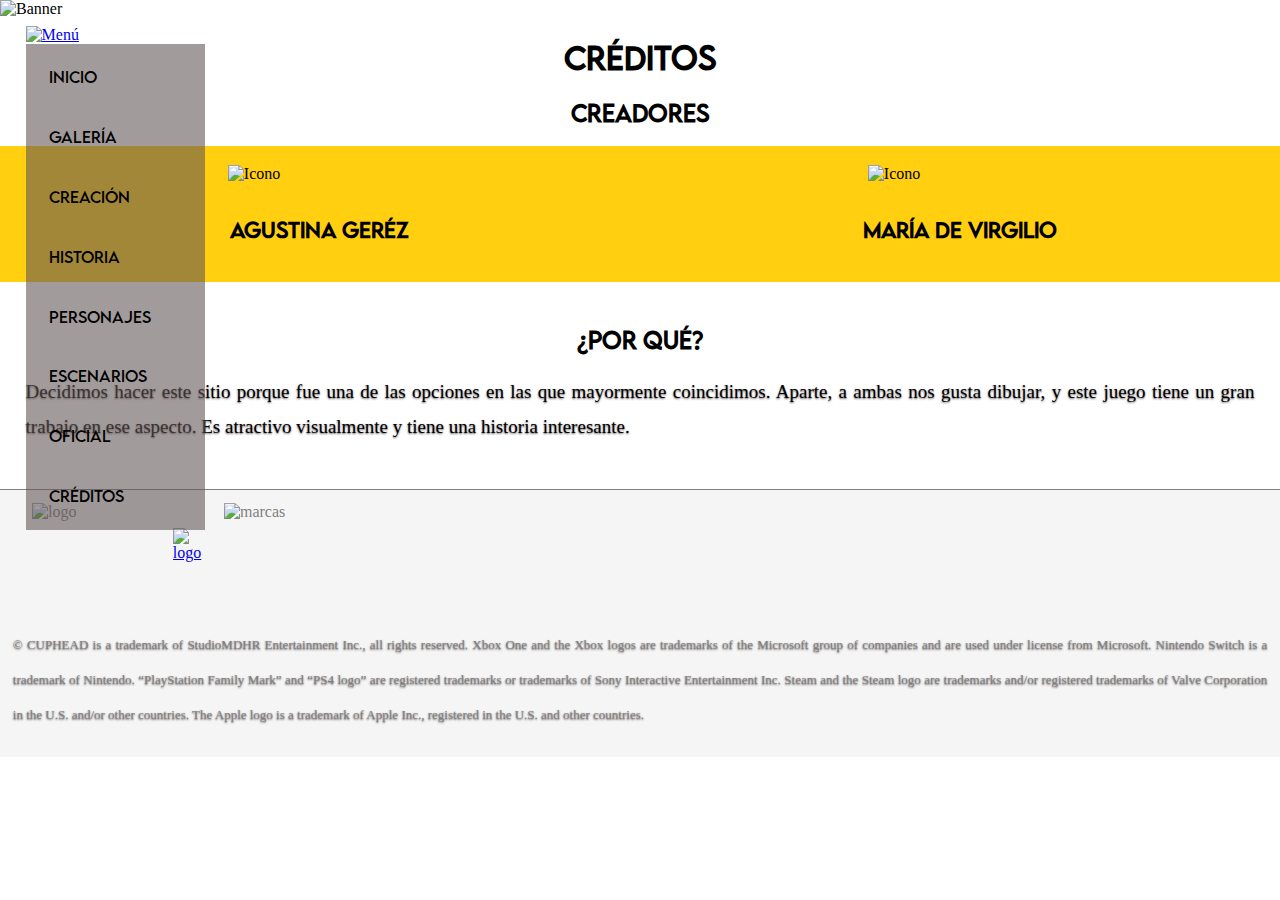
==== creditos.html @ ca02509e "Add files via upload" ====
<!DOCTYPE html>
<html lang="es">
	<head>
	
	<link rel="icon" href="img/logo.ico">
		<title> Créditos </title>
		<meta charset="utf-8">
		<link href="cuphead.css" rel="stylesheet" type="text/css">
		<link rel="icon" href="favicon.ico"> 
		<meta name="viewport" content="width=device-width, initial-scale=1.0">
	</head>
	
	<body>
		<div class="cont">
			<header>
				<nav>
					<div class="links">
						<a href="#" title="Menú">
						<img src="img/menu2.png" alt="Menú">
						</a>
						<div class="desple">
							<ul>
								<li><a href="index.html" title="Inicio"> INICIO </a></li>
								<li><a href="galeria.html" title="Galería"> GALERÍA </a></li>
								<li><a href="creacion.html" title="Creación"> CREACIÓN </a></li>
								<li><a href="historia.html" title="Historia"> HISTORIA </a></li>
								<li><a href="personajes.html" title="Personajes"> PERSONAJES </a></li>
								<li><a href="escenarios.html" title="Escenarios"> ESCENARIOS </a></li>
								<li><a href="oficial.html" title="Oficial"> OFICIAL </a></li>
								<li><a href="creditos.html" title="Créditos"> CRÉDITOS </a></li>
							</ul>
						</div>
					</div>
				</nav>
				<div class="banner">
					<img src="img/banner.jpg" alt="Banner">
				</div>
			</header>
			<div class="cre">
				<div class="dor">
					<div class="tp">
					<h1> Créditos </h1>
					<h2> Creadores</h2>
					</div>
					<div class="nos">
						<div class="fot">
							<img src="img/iconocre.png" alt="Icono">
						</div>
						<div class="td">
							<h3> Agustina Geréz</h3>
						</div>
					</div>
					<div class="nos">
						<div class="fot">
							<img src="img/iconocre.png" alt="Icono">
						</div>
						<div class="td">
							<h3> María de Virgilio </h3>
						</div>
					</div>

				</div>
				<div class="con">
					<div class="tp">
					<h2> ¿Por qué? </h2>
					</div>
					<div class="tc">
						<p>
							Decidimos hacer este sitio porque fue una de las opciones en las que mayormente coincidimos. Aparte, a ambas nos gusta dibujar, y este juego tiene un gran trabajo en ese aspecto. Es atractivo visualmente y tiene una historia interesante.
						</p>
					</div>					
				</div>
			</div>
			<footer>
			<div class="logo">
			<img src="img/logo.png" alt="logo">
			</div>
			<div class="redes">
				<a href="https://twitter.com/studiomdhr?lang=es" title="Twitter" target="_blank"> <img src="img/redes/twitter.png" alt="logo"> </a>
				</div>
			<div class="marcas">
			<img src="img/marcas.png" alt="marcas">
			</div>
			<div class="termi">
			<p> © CUPHEAD is a trademark of StudioMDHR Entertainment Inc., all rights reserved. Xbox One and the Xbox logos are trademarks of the Microsoft group of companies and are used under license from Microsoft. Nintendo Switch is a trademark of Nintendo. “PlayStation Family Mark” and “PS4 logo” are registered trademarks or trademarks of Sony Interactive Entertainment Inc. Steam and the Steam logo are trademarks and/or registered trademarks of Valve Corporation in the U.S. and/or other countries. The Apple logo is a trademark of Apple Inc., registered in the U.S. and other countries.
			</p>
			</div>
			</footer>
		</div>
	</body>
 </html>
---- cuphead.css ----
@font-face{ 
	font-family: "LEMON MILK";
	src:url("f/LEMONMILK-Regular.otf");
}

/*color:  #ffcf10* amarillo y sombra de t #615555    #834040*/


body{ 
	margin: 0;
	font-family: verdana;
}
.cont{
		height: auto;
		width: 100%;
		display: flex;
		flex-direction: column;
		justify-content: center;
}
header{
		height: 70%;
		width: 100%;
		display: flex;
		flex-direction: column;
}
nav{
	height: auto;
	width: 10%;
	position:absolute;
	z-index: 1;
}
.links{
	height: auto;
	width: 100%;
	position: relative;
	padding: 20%;
}
.links img{
	width: 30%;
}
.links .desple{
	height: auto;
	width: 96%;
	display: none;
	overflow: hidden;
	position: absolute;
	background-color: #61555596;
	padding: 2%;
}
.links:hover .desple{
	display: block;
}
.links .desple ul{
	padding: 0%;
	margin: 0%;
	list-style:none;
	text-align: left;
}
.links .desple li a{
	display: block;
	padding: 10%;
	text-decoration: none;
}
.links .desple li a:link{
	font-size: 15px;
	color:#000000;
	font-family: "LEMON MILK";
}
.links .desple li a:visited{
	font-size: 13px;
	color:#000000;
	font-family: "LEMON MILK";
}
.links .desple li a:hover{
	color:#f5f5f5;
	background-color: #679fba;	
	transition: color 1s, background-color 0.5s;
}
.banner{
		height: auto;
		width: 100%;
		display: flex;
}
.banner img{
		width: 100%;
}
footer{
	color:grey;
	height: auto;
	width: 100%;
	display: flex;
	flex-wrap: wrap;
	justify-content: center;
	background-color: #f5f5f5;
	border-top-style: solid;
	border-width: 1px;
	border-color: grey;
}
.logo{
	height: auto;
	width: 10%;
	padding: 1%;
}
.logo img{
		width: 100%;
}
.redes{
	height: auto;
	width: 3%; 
	padding-top: 3%;
	padding-bottom: 3%;
}
.redes img{
		width: 100%;
}
.marcas{
	height: auto;
	width: 80%;
	padding: 1%;
}
.marcas img{
		width: 100%;
}
.termi{	
	padding:1%;
	}
.termi p{	
	font-size: 13px;
	text-align:justify;
}
h1{
	font-size: 30px;
	text-align: center;
	font-family: "LEMON MILK";
}
h2{
	font-size: 22px;
	text-align: center;
	font-family: "LEMON MILK";

}
h3{
	font-size: 20px;
	font-family: "LEMON MILK";
}
p{
	
	text-shadow: 0px 1px 2px #615555;
	line-height: 35px;
	font-size:19px;
	text-align: justify;
	font-family: verdana;

}
ul{
	font-family:verdana;
}
li{
	font-size:17px;
	font-family:verdana;
	padding:2%;
}
aside img{
	width: 100%;
}
/*--------------------------INDEX----------------------------*/
.fondo{
	height: auto;
	width: 100%;
}
.fondo img{
	width: 100%;
}
.slider{
height: auto;
width: 100%;
z-index: 0;
}
main{
	height: auto;
	width: 98%;
	display: flex;
	flex-direction: column;
	align-items: center;
	padding: 1%;
}
.seccion{
	height: auto;
	width: 98%;
	display: flex;
	justify-content: space-evenly;
	align-content: space-around;
	align-items: center;
	padding: 1%;
}
.seccion2{
	height: auto;
	width: 98%;
	display: flex;
	justify-content: space-evenly;
	align-content: space-around;
	align-items: center;
	padding: 1%;
}
.ima1{
	height: auto;
	width: 30%;
	padding: 1%;
}
.ima1 img{
	width: 100%;
}
.text1{
	height: auto;
	width: 50%;
	padding: 1%;
}
.text2{
	height: auto;
	width: 50%;
	padding: 1%;
}
.ima2{
	height: auto;
	width: 30%;
	padding: 1%;
}
.ima2 img{
	width: 100%;
}
/*------------------------GALERÍA----------------------------*/
.gale{
	height: auto;
	width: 100%;
}
.gale a:link {
    padding: 3%;
}
/*------------------------CREACIÓN---------------------------*/
.emp{
	height: auto;
	width: 100%;
	display:flex;
	flex-direction:column;
	align-items: center;
}
.emp p{
	margin:2%;
}
.emp h3{
	text-align:center;
	font-size:18px;
	color:#679fba;
}
.arriba{
	height: auto;
	width: 98%;
	display: flex;
	padding-top: 2%;
	padding: 1%;
	flex-direction: row-reverse;
	justify-content: space-evenly;
}
.ladoa .texto{
	width:100%; 
}
.ladoa{
	height: auto;
	width: 20%;
	padding: 1%;
	background-color: #d54b26; 
	border-radius: 10px;
}
.ladoa p{
	font-size: 16px;
}
.crea{
	height: auto;
	width: 50%;
	padding: 1%;
}
.crea img{
	width: 90%;
	display: block;
	margin: auto;
}
.ladob{
	height: auto;
	width: 20%;
	padding: 1%;
	background-color: #679fba;
	border-radius: 10px;
}
.ladob img{
	width: 100%;
	display: block;
	margin: auto;
	margin-top: 6%;
	margin-bottom: 8%;
}
.ladob p{
	font-size: 16px;
}
.emp aside{
	width:90%;
	height:auto;
}
.desarrolladores{
	height: auto;
	width: 100%;
	display: flex;
	flex-direction: column;
	justify-content: space-around;
	padding-bottom: 1%;
}
.desarrolladores p{
	margin-left: 7%;
}
.desarrolladores li{
		line-height: 25px;
}
.contenedor_intro{
	height: auto;
	width: 100%;
	display: flex;
	justify-content: space-around;
}
.intro{
	height: auto;
	width: 20%;
	padding: 1%;
	overflow: hidden;
	transition: .3s ease all;
	cursor: pointer;
}

.intro.activa .lista{
	opacity: 1;
	margin-top: 10px;
}

.lista{
	max-height: 0;
	opacity: 0;
	transition: .3s ease all;
}

/*----------------------HISTORIA-----------------------*/
.hist{
	height: auto;
	width: 100%;
	display: flex;
	flex-wrap: wrap;
	justify-content: space-around;
	align-items: center;
}
.hist section{
	height: auto;
	width: 55%;
	padding: 1%;
}
.hist aside{
	height: auto;
	width: 35%;
	padding: 1%;
}
.parte2img{
	height: auto;
	width: 30%;
	padding: 1%;
}
.parte2img img{
	width: 100%;
}
.parte2{
	height: auto;
	width: 60%;
	padding: 1%;
}
.parte3{
	height: auto;
	width: 55%;
	padding: 1%;
}
.parte3img{
	height: auto;
	width: 35%;
	padding: 1%;
}
.parte3img img{
	width: 100%;
}
.parte4{
	height: auto;
	width: 90%;
	padding: 1%;
	margin-top: 3%;
	margin-bottom: 3%;
	background-color: #d54b26;
	border-radius: 10px;
}
.parte4 h3{
	color:#f5f5f5;	
	text-align: center;
}
.trailer{
	height: auto;
	width: 100%;
	display: flex;
	align-items: center;
}
.video{
	height: auto;
	width: 100%;
	padding: 1%;
}
.video iframe{
	width: 100%;
}

/*----------------------PERSONAJES-----------------------*/

.per{
	height: auto;
	width:100%;
	display:flex;
	flex-direction:column;
}
.jug2{
	height: auto; 
	width: 98%;
	margin:1%;
	display:flex; 
	flex-direction:row;
	justify-content: space-evenly;
	align-items: baseline;
	background-color: rgba(97, 85, 85, 0.089);
}
.jug{
	height: auto; 
	width: 98%;
	margin:1%;
	margin-top: 3%;
	margin-bottom: 3%;
	display:flex; 
	flex-direction:row;
	flex-wrap: wrap;
	justify-content: space-evenly;
	background-color: rgba(97, 85, 85, 0.089);
}
.cup2{
	height: auto;
    width: 20%;
    display: flex;
    align-items: center;
    flex-direction: column;
    justify-content: space-evenly;
    overflow: hidden;
	transition: .3s ease all;
	cursor: pointer;
}
.desc{
	height: auto;
	width: 100%;
	max-height: 0;
	opacity: 0;
	transition: .3s ease all;
}
.cup{
	height: auto;
    width: 25%;
	margin-top: 1%;
	margin-bottom: 1%;
    display: flex;
    align-items: center;
    flex-direction: column;
    justify-content: space-evenly;
}
.png{
	height: 80%;
	width: auto;
	padding: 1%;
}
.png img{
	width: 100%;
}
.nom{
	height: 10%;
	width: auto;
	margin-top: 1%;
	margin-bottom: 1%;
	
}
.cup2.activa .desc{
	opacity: 1;
	margin-top: 10px;
}
/*----------------------ESCENARIOS------------------------*/
.mun{
	display:flex;
	flex-direction:column;
	height: auto;
	width: 96%;
	padding: 2%;
}
.isla{
	height: auto;
	width: 96%;
	padding: 2%;
	display:flex;
	flex-direction:row;
	flex-wrap: wrap;
	justify-content: space-around;
	align-items: center;
	border-bottom-style: solid;
	border-width: 1px;
}
.islatext{
	height: auto;
	width: 50%;
}
.listass{
	height: auto;
	width: 100%;
}

/*--------------------------OFICIAL------------------------*/
.of{
	height: auto;
	width: 100%;
	display: flex;
	flex-direction: column;
	align-items: center;
}
.ofarriba{
	height: auto;
	width: 98%;
	display: flex;
	flex-wrap: wrap;
	padding: 1%;
	justify-content: space-around;
}
.tp{
	height: auto;
	width: 100%;
}
.ofarriba aside{
	height: auto;
	width: 95%;
	display: flex;
	flex-wrap: wrap;
	padding: 1%;
	
}
.ts{
	height: auto;
	width: 100%;
	display: flex;
	flex-wrap: wrap;
	justify-content: space-evenly;

}
.tslink{
	height: auto;
	width: 28%;
	padding: 2%;
}

.tslink a:link{
	text-decoration: none;
	text-align: center;
	color: #ffcf10;
	font-family: "LEMON MILK";
	padding:3%;
	padding-left: 10%;
	padding-right: 10%;
	background-color: #615555;
}
.tslink a:visited{
	text-decoration: none;
	text-align: center;
	color: #ffcf10;
	font-family: "LEMON MILK";
	padding:3%;
	padding-left: 10%;
	padding-right: 10%;
	background-color: #615555;
}
.tslink a:hover{
	text-decoration: none;
	text-align: center;
	color: #615555;
	background-color: #ffcf10;
}
.premio1{
	height: auto;
	width: 50%;
	display: flex;
	flex-direction: column;
	background-color: #ffcf10;
	justify-content: space-around;
}
.premio{
	height: auto;
	width: 100%;
	display: flex;
	padding: 1%;
	justify-content: center;
	align-items: center;
}
.imapremio{
	height: auto;
	width: 20%;
	padding: 1%;
}
.imapremio img{
	width: 100%;
	display: block;
	margin: auto;
}
.textpremio{
	height: auto;
	width: 50%;
	padding: 1%;
}
.textpremio li{
	line-height: 30px;
	font-size: 20px;	
}
.ofabajo{
	height: auto;
	width: 98%;
	display: flex;
	flex-direction: column;
	align-items: center;
	padding: 1%;
}
.tiplat{
	height: auto;
	width: 100%;
}
.plataformas{
	height: auto;
	width: 93%;
	display: flex;
	flex-wrap: wrap;
	justify-content: space-around;
	background-color: #ffcf10;
	padding: 1%;
}
.plat{
	height: auto;
	width: 26%;
	padding: 2%;
}
.plat1{
	height: auto;
	width: 26%;
	padding: 2%;
}
.plat img{
	width: 100%;
}
.plat1 img{
	width: 35%;
	display: block;
	margin: auto;
}
/*--------------------CRÉDITOS---------------------*/
.cre{
	height: auto;
	width: 100%;
	display: flex;
	flex-direction: column;
	align-items: center;
}
.dor{
	height: auto;
	width: 100%;
	display: flex;
	flex-wrap: wrap;
	
}
.nos{
	height: auto;
	width: 48%;
	display: flex;
	flex-direction: column;
	align-items: center;
	padding: 1%;
	background-color: #ffcf10;
}
.fot{
	height: auto;
	width: 100%;
	padding: 1%;
}
.fot img{
	width: 30%;
	display: block;
	margin: auto;
}
.td{
	height: auto;
	width: 100%;
	padding: 1%;
}
.td h3{
	text-align: center;
}
.con{
	height: auto;
	width: 96%;
	padding: 2%;
}
/*------------- Media Quearies --------------*/
@media screen and (max-width:800px)
{
	nav{
		min-width: 30%;
		max-width: 50%;
	}
	.links{
		padding: 8%;
	}
	.links .desple{
		min-width: 60%;
		max-width: 80%; 
		background-color: #679fba;
	}
	.links .desple li a:link{
		font-size: 12px;
	}
	footer{
		flex-wrap: wrap;
		align-items: center;
	}
	footer .logo{
		width: 20%;
	}
	footer .redes{
		width: 10%;
		padding: 7%;
	}
	footer .marcas{
		width: 100%;
		padding: 0%;
	}
	.termi p{
		font-size: 10px;
	}
	h1{
		font-size: 26px;
	}
	h2{
		font-size: 20px;
	}
	h3{
		font-size: 18px;
	}
	p{
		font-size: 17px;
	}
	li{
		font-size: 15px;
	}
	/*------------INDEX-------------*/
	.seccion{
		flex-direction: column-reverse;
	}
	.seccion2{
		flex-direction: column;
	}
	.ima1{
		width: 98%;
		padding: 1%;
	}
	.text1{
		width: 98%;
		padding: 1%;
	}
	.ima2{
		width: 98%;
		padding: 1%;
	}
	.text2{
		width: 98%;
		padding: 1%;
	}
	/*-------------GALERÍA-------------*/
	#vlightbox1{
		display: flex;
		flex-direction: column;
		align-items: center;
	}
	/*--------------CREACIÓN------------*/
	.arriba{
		flex-direction: column-reverse;
		justify-content: center;
	}
	.ladoa{
		width: 98%;
	}
	.crea{
		width: 98%;
	}
	.ladob{
		width: 98%;
	}
	.emp aside{
		width:98%;
	}
	.desarrolladores{
		width: 98%;
	}
	.desarrolladores p{
		margin-left: 0%;
		margin: auto;
		padding: 1%;
	}
	.contenedor_intro{
		flex-direction: column;
		align-items: center;
	}
	.intro{
		width: 98%;
		padding: 1%;
	}
	/*--------------HISTORIA------------*/
	.hist{
		flex-direction: column;
		align-items: center;
	}
	.hist section{
		width: 98%;
		padding: 1%;
	}
	.hist aside{
		width: 98%;
		padding: 1%;
	}
	.hist .parte2img{
		width: 98%;
		padding: 1%;
	}
	.hist .parte2{
		width: 98%;
		padding: 1%;
	}
	.hist .parte3{
		width: 98%;
		padding: 1%;
	}
	.hist .parte3img{
		width: 98%;
		padding: 1%;
	}
	.hist .parte4{
		width: 96%;
		margin: 1%;
	}
	.trailer{
		flex-direction: column;
		width: 98%;
		padding: 1%;
	}
	/*-------------PERSONAJES------------*/
	.per{
		align-items: center;
	}
	.jug2{
		flex-direction: column;
		align-items: center;
	}
	.cup2{
		width: 98%;
		padding: 1%;
	}
	.nom{
		padding: 1%;
	}
	.jug{
		flex-direction: column;
		align-items: center;
	}
	.cup{
		width: 98%;
		padding: 1%;
	}
	/*-----------ESCENARIOS---------------*/
	.isla{
		flex-direction: column;
		align-items: center;
	}
	.islatext{
		width: 98%;
		padding: 1%;
	}
	.listass li{
		line-height: 45px;
	}

	/*-------------OFICIAL---------------*/
	.ofarriba{
		flex-direction: column;
		align-items: center;
	}
	.ofarriba aside{
		flex-direction: column;
		align-items: center;
	}
	.ofarriba .ts{
		flex-direction: column;
		align-items: center;
	}
	.ts .tslink{
		width: 98%;
		margin: 1%;
	}
	.premio1{
		width: 98%;
		padding: 1%;
	}
	.premio{
		flex-direction: column;
		align-items: center;
		width: 98%;
		padding: 1%;
	}
	.premio .imapremio{
		width: 70%;
		padding: 1%;
	}
	.premio .textpremio{
		width: 98%;
		padding: 1%;
	}
	.ofabajo .plataformas{
		flex-direction: column;
		align-items: center;
	}
	.plataformas .plat{
		width: 70%;
		padding: 3%;
	}
	.plataformas .plat1{
		width: 70%;
		padding: 3%;
	}
	/*----------CRÉDITOS-----------*/
	.dor{
		flex-direction: column;
		align-items: center;
	}
	.nos{
		width:100%;
	}
	

}
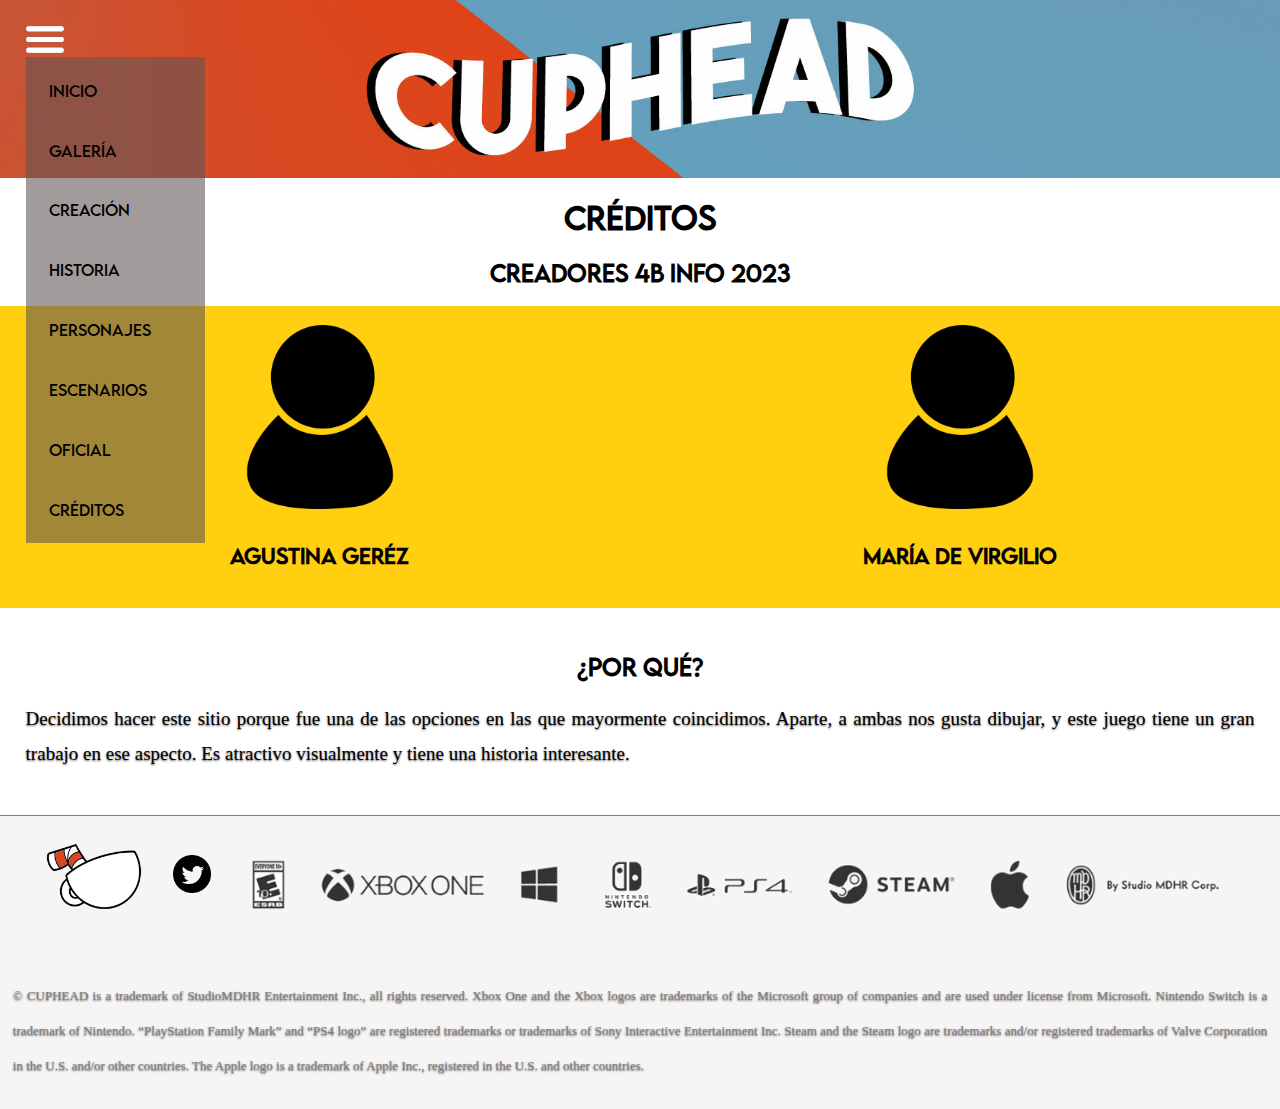
==== commit 16d33e96: "Update creditos.html" ====
--- a/creditos.html
+++ b/creditos.html
@@ -40,7 +40,7 @@
 				<div class="dor">
 					<div class="tp">
 					<h1> Créditos </h1>
-					<h2> Creadores</h2>
+					<h2> Creadores 4B Info 2023 </h2>
 					</div>
 					<div class="nos">
 						<div class="fot">
@@ -88,4 +88,4 @@
 			</footer>
 		</div>
 	</body>
- </html>+ </html>
